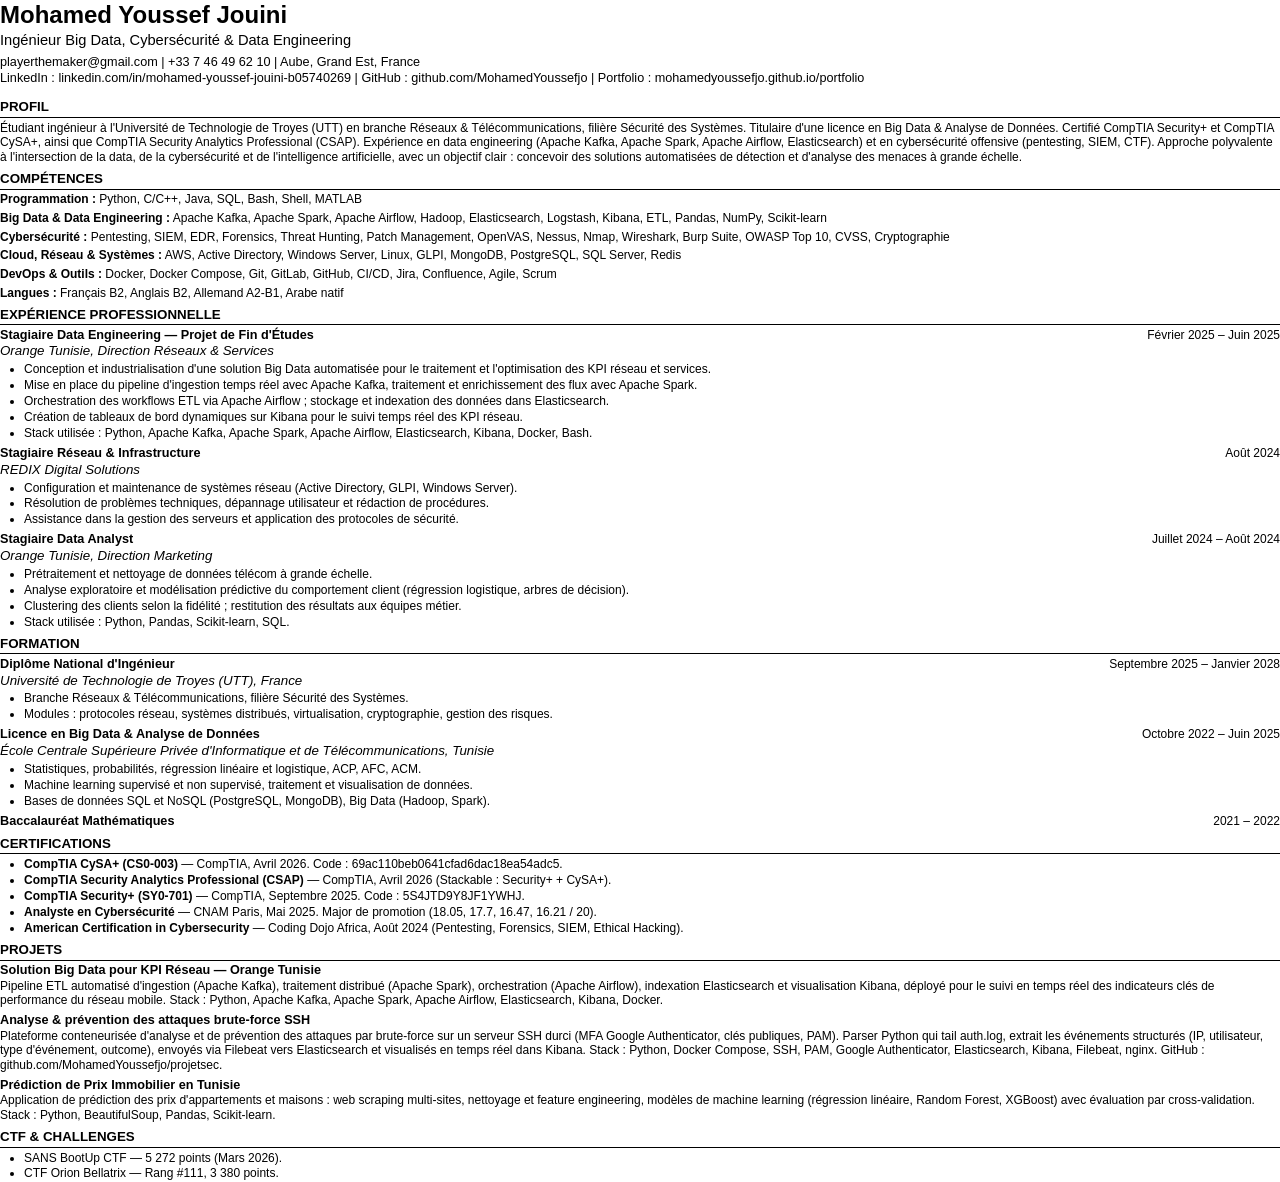
==== cv-ats.html @ fcb5cf76 "Add ATS-friendly CV (single column) + remove experience tech tags from main CV" ====
<!DOCTYPE html>
<html lang="fr">
<head>
<meta charset="UTF-8">
<title>CV — Mohamed Youssef Jouini</title>
<style>
  * { margin: 0; padding: 0; box-sizing: border-box; }

  @page { size: A4; margin: 9mm 11mm; }

  body {
    font-family: Arial, Helvetica, sans-serif;
    color: #000;
    background: #fff;
    font-size: 9pt;
    line-height: 1.22;
  }

  h1 {
    font-size: 18pt;
    font-weight: bold;
    margin-bottom: 2pt;
  }
  .headline {
    font-size: 11pt;
    color: #000;
    margin-bottom: 4pt;
  }
  .contact-line {
    font-size: 9.5pt;
    color: #000;
    margin-bottom: 10pt;
  }
  .contact-line a { color: #000; text-decoration: underline; }

  h2 {
    font-size: 10pt;
    font-weight: bold;
    text-transform: uppercase;
    border-bottom: 1px solid #000;
    padding-bottom: 1pt;
    margin: 5pt 0 2pt;
  }

  h3 {
    font-size: 9.5pt;
    font-weight: bold;
    margin: 0;
  }

  .entry { margin-bottom: 4pt; }
  ul { margin: 1pt 0 0 16pt; }
  li { margin-bottom: 0; }
  .entry-head {
    display: flex;
    justify-content: space-between;
    flex-wrap: wrap;
  }
  .entry-sub {
    font-size: 10pt;
    font-style: italic;
    margin-bottom: 2pt;
  }
  ul { margin: 2pt 0 0 18pt; }
  li { margin-bottom: 1pt; }

  p { margin-bottom: 3pt; }

  .skills-block { margin-bottom: 3pt; }
  .skills-block b { display: inline; }
</style>
</head>
<body>

<h1>Mohamed Youssef Jouini</h1>
<div class="headline">Ingénieur Big Data, Cybersécurité &amp; Data Engineering</div>
<div class="contact-line">
  playerthemaker@gmail.com | +33 7 46 49 62 10 | Aube, Grand Est, France<br>
  LinkedIn : linkedin.com/in/mohamed-youssef-jouini-b05740269 |
  GitHub : github.com/MohamedYoussefjo |
  Portfolio : mohamedyoussefjo.github.io/portfolio
</div>

<h2>Profil</h2>
<p>
Étudiant ingénieur à l'Université de Technologie de Troyes (UTT) en branche Réseaux &amp; Télécommunications,
filière Sécurité des Systèmes. Titulaire d'une licence en Big Data &amp; Analyse de Données. Certifié
CompTIA Security+ et CompTIA CySA+, ainsi que CompTIA Security Analytics Professional (CSAP).
Expérience en data engineering (Apache Kafka, Apache Spark, Apache Airflow, Elasticsearch) et en
cybersécurité offensive (pentesting, SIEM, CTF). Approche polyvalente à l'intersection de la data, de
la cybersécurité et de l'intelligence artificielle, avec un objectif clair : concevoir des solutions
automatisées de détection et d'analyse des menaces à grande échelle.
</p>

<h2>Compétences</h2>
<div class="skills-block"><b>Programmation :</b> Python, C/C++, Java, SQL, Bash, Shell, MATLAB</div>
<div class="skills-block"><b>Big Data &amp; Data Engineering :</b> Apache Kafka, Apache Spark, Apache Airflow, Hadoop, Elasticsearch, Logstash, Kibana, ETL, Pandas, NumPy, Scikit-learn</div>
<div class="skills-block"><b>Cybersécurité :</b> Pentesting, SIEM, EDR, Forensics, Threat Hunting, Patch Management, OpenVAS, Nessus, Nmap, Wireshark, Burp Suite, OWASP Top 10, CVSS, Cryptographie</div>
<div class="skills-block"><b>Cloud, Réseau &amp; Systèmes :</b> AWS, Active Directory, Windows Server, Linux, GLPI, MongoDB, PostgreSQL, SQL Server, Redis</div>
<div class="skills-block"><b>DevOps &amp; Outils :</b> Docker, Docker Compose, Git, GitLab, GitHub, CI/CD, Jira, Confluence, Agile, Scrum</div>
<div class="skills-block"><b>Langues :</b> Français B2, Anglais B2, Allemand A2-B1, Arabe natif</div>

<h2>Expérience Professionnelle</h2>

<div class="entry">
  <div class="entry-head">
    <h3>Stagiaire Data Engineering — Projet de Fin d'Études</h3>
    <span>Février 2025 – Juin 2025</span>
  </div>
  <div class="entry-sub">Orange Tunisie, Direction Réseaux &amp; Services</div>
  <ul>
    <li>Conception et industrialisation d'une solution Big Data automatisée pour le traitement et l'optimisation des KPI réseau et services.</li>
    <li>Mise en place du pipeline d'ingestion temps réel avec Apache Kafka, traitement et enrichissement des flux avec Apache Spark.</li>
    <li>Orchestration des workflows ETL via Apache Airflow ; stockage et indexation des données dans Elasticsearch.</li>
    <li>Création de tableaux de bord dynamiques sur Kibana pour le suivi temps réel des KPI réseau.</li>
    <li>Stack utilisée : Python, Apache Kafka, Apache Spark, Apache Airflow, Elasticsearch, Kibana, Docker, Bash.</li>
  </ul>
</div>

<div class="entry">
  <div class="entry-head">
    <h3>Stagiaire Réseau &amp; Infrastructure</h3>
    <span>Août 2024</span>
  </div>
  <div class="entry-sub">REDIX Digital Solutions</div>
  <ul>
    <li>Configuration et maintenance de systèmes réseau (Active Directory, GLPI, Windows Server).</li>
    <li>Résolution de problèmes techniques, dépannage utilisateur et rédaction de procédures.</li>
    <li>Assistance dans la gestion des serveurs et application des protocoles de sécurité.</li>
  </ul>
</div>

<div class="entry">
  <div class="entry-head">
    <h3>Stagiaire Data Analyst</h3>
    <span>Juillet 2024 – Août 2024</span>
  </div>
  <div class="entry-sub">Orange Tunisie, Direction Marketing</div>
  <ul>
    <li>Prétraitement et nettoyage de données télécom à grande échelle.</li>
    <li>Analyse exploratoire et modélisation prédictive du comportement client (régression logistique, arbres de décision).</li>
    <li>Clustering des clients selon la fidélité ; restitution des résultats aux équipes métier.</li>
    <li>Stack utilisée : Python, Pandas, Scikit-learn, SQL.</li>
  </ul>
</div>

<h2>Formation</h2>

<div class="entry">
  <div class="entry-head">
    <h3>Diplôme National d'Ingénieur</h3>
    <span>Septembre 2025 – Janvier 2028</span>
  </div>
  <div class="entry-sub">Université de Technologie de Troyes (UTT), France</div>
  <ul>
    <li>Branche Réseaux &amp; Télécommunications, filière Sécurité des Systèmes.</li>
    <li>Modules : protocoles réseau, systèmes distribués, virtualisation, cryptographie, gestion des risques.</li>
  </ul>
</div>

<div class="entry">
  <div class="entry-head">
    <h3>Licence en Big Data &amp; Analyse de Données</h3>
    <span>Octobre 2022 – Juin 2025</span>
  </div>
  <div class="entry-sub">École Centrale Supérieure Privée d'Informatique et de Télécommunications, Tunisie</div>
  <ul>
    <li>Statistiques, probabilités, régression linéaire et logistique, ACP, AFC, ACM.</li>
    <li>Machine learning supervisé et non supervisé, traitement et visualisation de données.</li>
    <li>Bases de données SQL et NoSQL (PostgreSQL, MongoDB), Big Data (Hadoop, Spark).</li>
  </ul>
</div>

<div class="entry">
  <div class="entry-head">
    <h3>Baccalauréat Mathématiques</h3>
    <span>2021 – 2022</span>
  </div>
</div>

<h2>Certifications</h2>
<ul>
  <li><b>CompTIA CySA+ (CS0-003)</b> — CompTIA, Avril 2026. Code : 69ac110beb0641cfad6dac18ea54adc5.</li>
  <li><b>CompTIA Security Analytics Professional (CSAP)</b> — CompTIA, Avril 2026 (Stackable : Security+ + CySA+).</li>
  <li><b>CompTIA Security+ (SY0-701)</b> — CompTIA, Septembre 2025. Code : 5S4JTD9Y8JF1YWHJ.</li>
  <li><b>Analyste en Cybersécurité</b> — CNAM Paris, Mai 2025. Major de promotion (18.05, 17.7, 16.47, 16.21 / 20).</li>
  <li><b>American Certification in Cybersecurity</b> — Coding Dojo Africa, Août 2024 (Pentesting, Forensics, SIEM, Ethical Hacking).</li>
</ul>

<h2>Projets</h2>

<div class="entry">
  <h3>Solution Big Data pour KPI Réseau — Orange Tunisie</h3>
  <p>
  Pipeline ETL automatisé d'ingestion (Apache Kafka), traitement distribué (Apache Spark),
  orchestration (Apache Airflow), indexation Elasticsearch et visualisation Kibana, déployé pour
  le suivi en temps réel des indicateurs clés de performance du réseau mobile.
  Stack : Python, Apache Kafka, Apache Spark, Apache Airflow, Elasticsearch, Kibana, Docker.
  </p>
</div>

<div class="entry">
  <h3>Analyse &amp; prévention des attaques brute-force SSH</h3>
  <p>
  Plateforme conteneurisée d'analyse et de prévention des attaques par brute-force sur un serveur
  SSH durci (MFA Google Authenticator, clés publiques, PAM). Parser Python qui tail auth.log,
  extrait les événements structurés (IP, utilisateur, type d'événement, outcome), envoyés via
  Filebeat vers Elasticsearch et visualisés en temps réel dans Kibana.
  Stack : Python, Docker Compose, SSH, PAM, Google Authenticator, Elasticsearch, Kibana, Filebeat, nginx.
  GitHub : github.com/MohamedYoussefjo/projetsec.
  </p>
</div>

<div class="entry">
  <h3>Prédiction de Prix Immobilier en Tunisie</h3>
  <p>
  Application de prédiction des prix d'appartements et maisons : web scraping multi-sites,
  nettoyage et feature engineering, modèles de machine learning (régression linéaire, Random
  Forest, XGBoost) avec évaluation par cross-validation.
  Stack : Python, BeautifulSoup, Pandas, Scikit-learn.
  </p>
</div>

<h2>CTF &amp; Challenges</h2>
<ul>
  <li>SANS BootUp CTF — 5 272 points (Mars 2026).</li>
  <li>CTF Orion Bellatrix — Rang #111, 3 380 points.</li>
</ul>

</body>
</html>
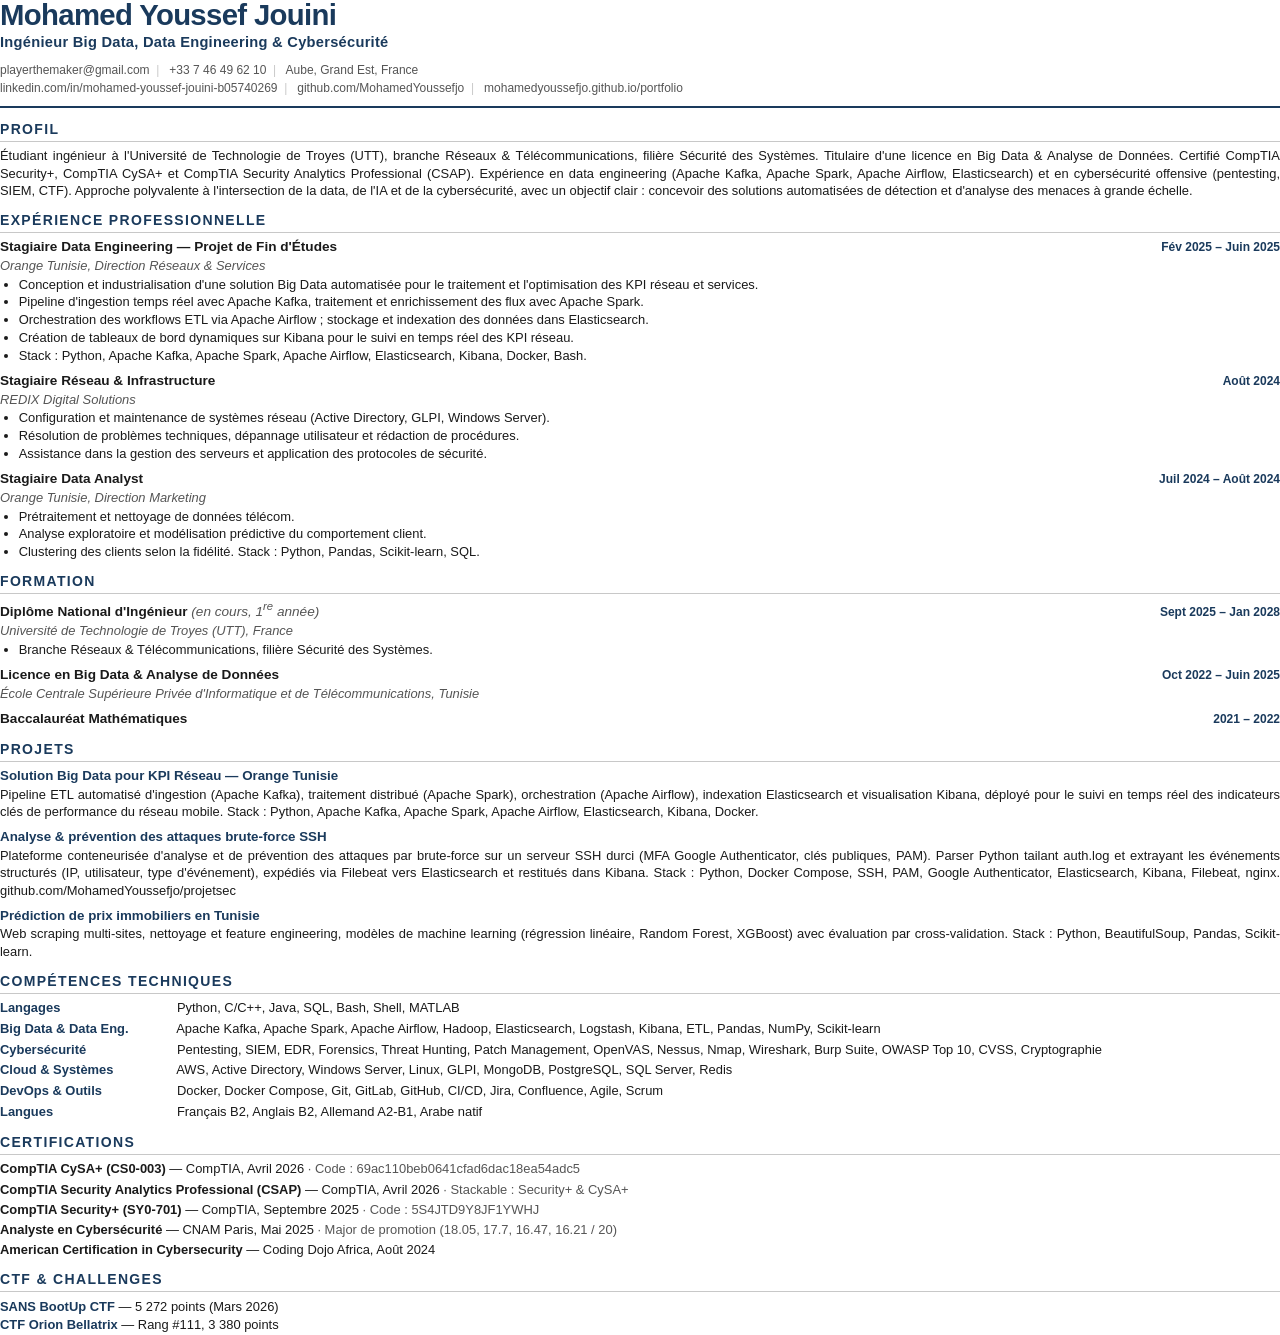
==== commit 47d7beef: "Swap order: Experience before Formation + redesign cv-ats with navy accent" ====
--- a/cv-ats.html
+++ b/cv-ats.html
@@ -6,226 +6,263 @@
 <style>
   * { margin: 0; padding: 0; box-sizing: border-box; }
 
-  @page { size: A4; margin: 9mm 11mm; }
+  @page { size: A4; margin: 12mm 14mm; }
+
+  :root {
+    --navy: #1a3a5c;
+    --gray: #555;
+    --line: #c8c8c8;
+  }
 
   body {
-    font-family: Arial, Helvetica, sans-serif;
-    color: #000;
+    font-family: "Calibri", "Carlito", Arial, Helvetica, sans-serif;
+    color: #1a1a1a;
     background: #fff;
+    font-size: 9.7pt;
+    line-height: 1.32;
+  }
+
+  /* ─── Header ─────────────────────────────────────────────── */
+  .header {
+    border-bottom: 2px solid var(--navy);
+    padding-bottom: 7pt;
+    margin-bottom: 9pt;
+  }
+  .name {
+    font-size: 22pt;
+    font-weight: 700;
+    color: var(--navy);
+    letter-spacing: -0.5pt;
+    line-height: 1;
+  }
+  .role-title {
+    font-size: 11pt;
+    color: var(--navy);
+    margin-top: 3pt;
+    font-weight: 600;
+    letter-spacing: 0.2pt;
+  }
+  .contact {
+    margin-top: 6pt;
     font-size: 9pt;
-    line-height: 1.22;
-  }
-
-  h1 {
-    font-size: 18pt;
-    font-weight: bold;
-    margin-bottom: 2pt;
-  }
-  .headline {
-    font-size: 11pt;
-    color: #000;
-    margin-bottom: 4pt;
-  }
-  .contact-line {
-    font-size: 9.5pt;
-    color: #000;
-    margin-bottom: 10pt;
-  }
-  .contact-line a { color: #000; text-decoration: underline; }
-
+    color: var(--gray);
+    line-height: 1.5;
+  }
+  .contact a { color: var(--gray); text-decoration: none; }
+  .contact .sep { color: var(--line); margin: 0 5pt; }
+
+  /* ─── Section heading ────────────────────────────────────── */
   h2 {
-    font-size: 10pt;
-    font-weight: bold;
+    font-size: 10.5pt;
+    font-weight: 700;
+    color: var(--navy);
     text-transform: uppercase;
-    border-bottom: 1px solid #000;
-    padding-bottom: 1pt;
-    margin: 5pt 0 2pt;
-  }
-
-  h3 {
-    font-size: 9.5pt;
-    font-weight: bold;
-    margin: 0;
-  }
-
-  .entry { margin-bottom: 4pt; }
-  ul { margin: 1pt 0 0 16pt; }
-  li { margin-bottom: 0; }
+    letter-spacing: 1pt;
+    border-bottom: 1px solid var(--line);
+    padding-bottom: 2pt;
+    margin: 9pt 0 4pt;
+  }
+
+  /* ─── Profile paragraph ──────────────────────────────────── */
+  .profile { text-align: justify; }
+
+  /* ─── Entry blocks (experience, formation, projects) ─────── */
+  .entry { margin-bottom: 6pt; }
   .entry-head {
     display: flex;
     justify-content: space-between;
-    flex-wrap: wrap;
-  }
-  .entry-sub {
+    align-items: baseline;
+    margin-bottom: 1pt;
+  }
+  .role {
+    font-size: 10.2pt;
+    font-weight: 700;
+    color: #1a1a1a;
+  }
+  .date {
+    font-size: 9pt;
+    color: var(--navy);
+    font-weight: 600;
+    white-space: nowrap;
+  }
+  .org {
+    font-size: 9.7pt;
+    font-style: italic;
+    color: var(--gray);
+    margin-bottom: 1pt;
+  }
+  ul { margin: 1pt 0 0 14pt; }
+  li { margin-bottom: 0.5pt; }
+
+  /* ─── Skills block ───────────────────────────────────────── */
+  .skill-row {
+    margin-bottom: 2pt;
+    line-height: 1.4;
+  }
+  .skill-row b {
+    color: var(--navy);
+    display: inline-block;
+    min-width: 130pt;
+  }
+
+  /* ─── Certifications & projects list ─────────────────────── */
+  .cert-row {
+    margin-bottom: 2pt;
+    line-height: 1.35;
+  }
+  .cert-row b { color: #1a1a1a; }
+  .cert-row .meta { color: var(--gray); }
+
+  .proj-name {
+    font-weight: 700;
+    color: var(--navy);
     font-size: 10pt;
-    font-style: italic;
-    margin-bottom: 2pt;
-  }
-  ul { margin: 2pt 0 0 18pt; }
-  li { margin-bottom: 1pt; }
-
-  p { margin-bottom: 3pt; }
-
-  .skills-block { margin-bottom: 3pt; }
-  .skills-block b { display: inline; }
+  }
+  .proj-desc {
+    text-align: justify;
+    margin-top: 1pt;
+  }
+
+  .ctf-row {
+    margin-bottom: 1pt;
+  }
+  .ctf-row b { color: var(--navy); }
 </style>
 </head>
 <body>
 
-<h1>Mohamed Youssef Jouini</h1>
-<div class="headline">Ingénieur Big Data, Cybersécurité &amp; Data Engineering</div>
-<div class="contact-line">
-  playerthemaker@gmail.com | +33 7 46 49 62 10 | Aube, Grand Est, France<br>
-  LinkedIn : linkedin.com/in/mohamed-youssef-jouini-b05740269 |
-  GitHub : github.com/MohamedYoussefjo |
-  Portfolio : mohamedyoussefjo.github.io/portfolio
-</div>
-
+<!-- ═══════════════ HEADER ═══════════════ -->
+<div class="header">
+  <div class="name">Mohamed Youssef Jouini</div>
+  <div class="role-title">Ing&eacute;nieur Big Data, Data Engineering &amp; Cybers&eacute;curit&eacute;</div>
+  <div class="contact">
+    playerthemaker@gmail.com<span class="sep">|</span>
+    +33 7 46 49 62 10<span class="sep">|</span>
+    Aube, Grand Est, France<br>
+    linkedin.com/in/mohamed-youssef-jouini-b05740269<span class="sep">|</span>
+    github.com/MohamedYoussefjo<span class="sep">|</span>
+    mohamedyoussefjo.github.io/portfolio
+  </div>
+</div>
+
+<!-- ═══════════════ PROFIL ═══════════════ -->
 <h2>Profil</h2>
-<p>
-Étudiant ingénieur à l'Université de Technologie de Troyes (UTT) en branche Réseaux &amp; Télécommunications,
-filière Sécurité des Systèmes. Titulaire d'une licence en Big Data &amp; Analyse de Données. Certifié
-CompTIA Security+ et CompTIA CySA+, ainsi que CompTIA Security Analytics Professional (CSAP).
-Expérience en data engineering (Apache Kafka, Apache Spark, Apache Airflow, Elasticsearch) et en
-cybersécurité offensive (pentesting, SIEM, CTF). Approche polyvalente à l'intersection de la data, de
-la cybersécurité et de l'intelligence artificielle, avec un objectif clair : concevoir des solutions
-automatisées de détection et d'analyse des menaces à grande échelle.
+<p class="profile">
+&Eacute;tudiant ing&eacute;nieur &agrave; l'Universit&eacute; de Technologie de Troyes (UTT), branche R&eacute;seaux &amp; T&eacute;l&eacute;communications, fili&egrave;re S&eacute;curit&eacute; des Syst&egrave;mes. Titulaire d'une licence en Big Data &amp; Analyse de Donn&eacute;es. Certifi&eacute; CompTIA Security+, CompTIA CySA+ et CompTIA Security Analytics Professional (CSAP). Exp&eacute;rience en data engineering (Apache Kafka, Apache Spark, Apache Airflow, Elasticsearch) et en cybers&eacute;curit&eacute; offensive (pentesting, SIEM, CTF). Approche polyvalente &agrave; l'intersection de la data, de l'IA et de la cybers&eacute;curit&eacute;, avec un objectif clair&nbsp;: concevoir des solutions automatis&eacute;es de d&eacute;tection et d'analyse des menaces &agrave; grande &eacute;chelle.
 </p>
 
-<h2>Compétences</h2>
-<div class="skills-block"><b>Programmation :</b> Python, C/C++, Java, SQL, Bash, Shell, MATLAB</div>
-<div class="skills-block"><b>Big Data &amp; Data Engineering :</b> Apache Kafka, Apache Spark, Apache Airflow, Hadoop, Elasticsearch, Logstash, Kibana, ETL, Pandas, NumPy, Scikit-learn</div>
-<div class="skills-block"><b>Cybersécurité :</b> Pentesting, SIEM, EDR, Forensics, Threat Hunting, Patch Management, OpenVAS, Nessus, Nmap, Wireshark, Burp Suite, OWASP Top 10, CVSS, Cryptographie</div>
-<div class="skills-block"><b>Cloud, Réseau &amp; Systèmes :</b> AWS, Active Directory, Windows Server, Linux, GLPI, MongoDB, PostgreSQL, SQL Server, Redis</div>
-<div class="skills-block"><b>DevOps &amp; Outils :</b> Docker, Docker Compose, Git, GitLab, GitHub, CI/CD, Jira, Confluence, Agile, Scrum</div>
-<div class="skills-block"><b>Langues :</b> Français B2, Anglais B2, Allemand A2-B1, Arabe natif</div>
-
-<h2>Expérience Professionnelle</h2>
-
-<div class="entry">
-  <div class="entry-head">
-    <h3>Stagiaire Data Engineering — Projet de Fin d'Études</h3>
-    <span>Février 2025 – Juin 2025</span>
-  </div>
-  <div class="entry-sub">Orange Tunisie, Direction Réseaux &amp; Services</div>
-  <ul>
-    <li>Conception et industrialisation d'une solution Big Data automatisée pour le traitement et l'optimisation des KPI réseau et services.</li>
-    <li>Mise en place du pipeline d'ingestion temps réel avec Apache Kafka, traitement et enrichissement des flux avec Apache Spark.</li>
-    <li>Orchestration des workflows ETL via Apache Airflow ; stockage et indexation des données dans Elasticsearch.</li>
-    <li>Création de tableaux de bord dynamiques sur Kibana pour le suivi temps réel des KPI réseau.</li>
-    <li>Stack utilisée : Python, Apache Kafka, Apache Spark, Apache Airflow, Elasticsearch, Kibana, Docker, Bash.</li>
-  </ul>
-</div>
-
-<div class="entry">
-  <div class="entry-head">
-    <h3>Stagiaire Réseau &amp; Infrastructure</h3>
-    <span>Août 2024</span>
-  </div>
-  <div class="entry-sub">REDIX Digital Solutions</div>
-  <ul>
-    <li>Configuration et maintenance de systèmes réseau (Active Directory, GLPI, Windows Server).</li>
-    <li>Résolution de problèmes techniques, dépannage utilisateur et rédaction de procédures.</li>
-    <li>Assistance dans la gestion des serveurs et application des protocoles de sécurité.</li>
-  </ul>
-</div>
-
-<div class="entry">
-  <div class="entry-head">
-    <h3>Stagiaire Data Analyst</h3>
-    <span>Juillet 2024 – Août 2024</span>
-  </div>
-  <div class="entry-sub">Orange Tunisie, Direction Marketing</div>
-  <ul>
-    <li>Prétraitement et nettoyage de données télécom à grande échelle.</li>
-    <li>Analyse exploratoire et modélisation prédictive du comportement client (régression logistique, arbres de décision).</li>
-    <li>Clustering des clients selon la fidélité ; restitution des résultats aux équipes métier.</li>
-    <li>Stack utilisée : Python, Pandas, Scikit-learn, SQL.</li>
-  </ul>
-</div>
-
+<!-- ═══════════════ EXPERIENCE ═══════════════ -->
+<h2>Exp&eacute;rience Professionnelle</h2>
+
+<div class="entry">
+  <div class="entry-head">
+    <span class="role">Stagiaire Data Engineering — Projet de Fin d'&Eacute;tudes</span>
+    <span class="date">F&eacute;v 2025 – Juin 2025</span>
+  </div>
+  <div class="org">Orange Tunisie, Direction R&eacute;seaux &amp; Services</div>
+  <ul>
+    <li>Conception et industrialisation d'une solution Big Data automatis&eacute;e pour le traitement et l'optimisation des KPI r&eacute;seau et services.</li>
+    <li>Pipeline d'ingestion temps r&eacute;el avec Apache Kafka, traitement et enrichissement des flux avec Apache Spark.</li>
+    <li>Orchestration des workflows ETL via Apache Airflow ; stockage et indexation des donn&eacute;es dans Elasticsearch.</li>
+    <li>Cr&eacute;ation de tableaux de bord dynamiques sur Kibana pour le suivi en temps r&eacute;el des KPI r&eacute;seau.</li>
+    <li>Stack : Python, Apache Kafka, Apache Spark, Apache Airflow, Elasticsearch, Kibana, Docker, Bash.</li>
+  </ul>
+</div>
+
+<div class="entry">
+  <div class="entry-head">
+    <span class="role">Stagiaire R&eacute;seau &amp; Infrastructure</span>
+    <span class="date">Ao&ucirc;t 2024</span>
+  </div>
+  <div class="org">REDIX Digital Solutions</div>
+  <ul>
+    <li>Configuration et maintenance de syst&egrave;mes r&eacute;seau (Active Directory, GLPI, Windows Server).</li>
+    <li>R&eacute;solution de probl&egrave;mes techniques, d&eacute;pannage utilisateur et r&eacute;daction de proc&eacute;dures.</li>
+    <li>Assistance dans la gestion des serveurs et application des protocoles de s&eacute;curit&eacute;.</li>
+  </ul>
+</div>
+
+<div class="entry">
+  <div class="entry-head">
+    <span class="role">Stagiaire Data Analyst</span>
+    <span class="date">Juil 2024 – Ao&ucirc;t 2024</span>
+  </div>
+  <div class="org">Orange Tunisie, Direction Marketing</div>
+  <ul>
+    <li>Pr&eacute;traitement et nettoyage de donn&eacute;es t&eacute;l&eacute;com.</li>
+    <li>Analyse exploratoire et mod&eacute;lisation pr&eacute;dictive du comportement client.</li>
+    <li>Clustering des clients selon la fid&eacute;lit&eacute;. Stack : Python, Pandas, Scikit-learn, SQL.</li>
+  </ul>
+</div>
+
+<!-- ═══════════════ FORMATION ═══════════════ -->
 <h2>Formation</h2>
 
 <div class="entry">
   <div class="entry-head">
-    <h3>Diplôme National d'Ingénieur</h3>
-    <span>Septembre 2025 – Janvier 2028</span>
-  </div>
-  <div class="entry-sub">Université de Technologie de Troyes (UTT), France</div>
-  <ul>
-    <li>Branche Réseaux &amp; Télécommunications, filière Sécurité des Systèmes.</li>
-    <li>Modules : protocoles réseau, systèmes distribués, virtualisation, cryptographie, gestion des risques.</li>
-  </ul>
-</div>
-
-<div class="entry">
-  <div class="entry-head">
-    <h3>Licence en Big Data &amp; Analyse de Données</h3>
-    <span>Octobre 2022 – Juin 2025</span>
-  </div>
-  <div class="entry-sub">École Centrale Supérieure Privée d'Informatique et de Télécommunications, Tunisie</div>
-  <ul>
-    <li>Statistiques, probabilités, régression linéaire et logistique, ACP, AFC, ACM.</li>
-    <li>Machine learning supervisé et non supervisé, traitement et visualisation de données.</li>
-    <li>Bases de données SQL et NoSQL (PostgreSQL, MongoDB), Big Data (Hadoop, Spark).</li>
-  </ul>
-</div>
-
-<div class="entry">
-  <div class="entry-head">
-    <h3>Baccalauréat Mathématiques</h3>
-    <span>2021 – 2022</span>
-  </div>
-</div>
-
+    <span class="role">Dipl&ocirc;me National d'Ing&eacute;nieur <span style="color:var(--gray);font-weight:500;font-style:italic">(en cours, 1<sup>re</sup> ann&eacute;e)</span></span>
+    <span class="date">Sept 2025 – Jan 2028</span>
+  </div>
+  <div class="org">Universit&eacute; de Technologie de Troyes (UTT), France</div>
+  <ul>
+    <li>Branche R&eacute;seaux &amp; T&eacute;l&eacute;communications, fili&egrave;re S&eacute;curit&eacute; des Syst&egrave;mes.</li>
+  </ul>
+</div>
+
+<div class="entry">
+  <div class="entry-head">
+    <span class="role">Licence en Big Data &amp; Analyse de Donn&eacute;es</span>
+    <span class="date">Oct 2022 – Juin 2025</span>
+  </div>
+  <div class="org">&Eacute;cole Centrale Sup&eacute;rieure Priv&eacute;e d'Informatique et de T&eacute;l&eacute;communications, Tunisie</div>
+</div>
+
+<div class="entry">
+  <div class="entry-head">
+    <span class="role">Baccalaur&eacute;at Math&eacute;matiques</span>
+    <span class="date">2021 – 2022</span>
+  </div>
+</div>
+
+<!-- ═══════════════ PROJETS ═══════════════ -->
+<h2>Projets</h2>
+
+<div class="entry">
+  <div class="proj-name">Solution Big Data pour KPI R&eacute;seau — Orange Tunisie</div>
+  <div class="proj-desc">Pipeline ETL automatis&eacute; d'ingestion (Apache Kafka), traitement distribu&eacute; (Apache Spark), orchestration (Apache Airflow), indexation Elasticsearch et visualisation Kibana, d&eacute;ploy&eacute; pour le suivi en temps r&eacute;el des indicateurs cl&eacute;s de performance du r&eacute;seau mobile. Stack : Python, Apache Kafka, Apache Spark, Apache Airflow, Elasticsearch, Kibana, Docker.</div>
+</div>
+
+<div class="entry">
+  <div class="proj-name">Analyse &amp; pr&eacute;vention des attaques brute-force SSH</div>
+  <div class="proj-desc">Plateforme conteneuris&eacute;e d'analyse et de pr&eacute;vention des attaques par brute-force sur un serveur SSH durci (MFA Google Authenticator, cl&eacute;s publiques, PAM). Parser Python tailant auth.log et extrayant les &eacute;v&eacute;nements structur&eacute;s (IP, utilisateur, type d'&eacute;v&eacute;nement), exp&eacute;di&eacute;s via Filebeat vers Elasticsearch et restitu&eacute;s dans Kibana. Stack : Python, Docker Compose, SSH, PAM, Google Authenticator, Elasticsearch, Kibana, Filebeat, nginx. github.com/MohamedYoussefjo/projetsec</div>
+</div>
+
+<div class="entry">
+  <div class="proj-name">Pr&eacute;diction de prix immobiliers en Tunisie</div>
+  <div class="proj-desc">Web scraping multi-sites, nettoyage et feature engineering, mod&egrave;les de machine learning (r&eacute;gression lin&eacute;aire, Random Forest, XGBoost) avec &eacute;valuation par cross-validation. Stack : Python, BeautifulSoup, Pandas, Scikit-learn.</div>
+</div>
+
+<!-- ═══════════════ COMPETENCES ═══════════════ -->
+<h2>Comp&eacute;tences Techniques</h2>
+<div class="skill-row"><b>Langages</b> Python, C/C++, Java, SQL, Bash, Shell, MATLAB</div>
+<div class="skill-row"><b>Big Data &amp; Data Eng.</b> Apache Kafka, Apache Spark, Apache Airflow, Hadoop, Elasticsearch, Logstash, Kibana, ETL, Pandas, NumPy, Scikit-learn</div>
+<div class="skill-row"><b>Cybers&eacute;curit&eacute;</b> Pentesting, SIEM, EDR, Forensics, Threat Hunting, Patch Management, OpenVAS, Nessus, Nmap, Wireshark, Burp Suite, OWASP Top 10, CVSS, Cryptographie</div>
+<div class="skill-row"><b>Cloud &amp; Syst&egrave;mes</b> AWS, Active Directory, Windows Server, Linux, GLPI, MongoDB, PostgreSQL, SQL Server, Redis</div>
+<div class="skill-row"><b>DevOps &amp; Outils</b> Docker, Docker Compose, Git, GitLab, GitHub, CI/CD, Jira, Confluence, Agile, Scrum</div>
+<div class="skill-row"><b>Langues</b> Fran&ccedil;ais B2, Anglais B2, Allemand A2-B1, Arabe natif</div>
+
+<!-- ═══════════════ CERTIFICATIONS ═══════════════ -->
 <h2>Certifications</h2>
-<ul>
-  <li><b>CompTIA CySA+ (CS0-003)</b> — CompTIA, Avril 2026. Code : 69ac110beb0641cfad6dac18ea54adc5.</li>
-  <li><b>CompTIA Security Analytics Professional (CSAP)</b> — CompTIA, Avril 2026 (Stackable : Security+ + CySA+).</li>
-  <li><b>CompTIA Security+ (SY0-701)</b> — CompTIA, Septembre 2025. Code : 5S4JTD9Y8JF1YWHJ.</li>
-  <li><b>Analyste en Cybersécurité</b> — CNAM Paris, Mai 2025. Major de promotion (18.05, 17.7, 16.47, 16.21 / 20).</li>
-  <li><b>American Certification in Cybersecurity</b> — Coding Dojo Africa, Août 2024 (Pentesting, Forensics, SIEM, Ethical Hacking).</li>
-</ul>
-
-<h2>Projets</h2>
-
-<div class="entry">
-  <h3>Solution Big Data pour KPI Réseau — Orange Tunisie</h3>
-  <p>
-  Pipeline ETL automatisé d'ingestion (Apache Kafka), traitement distribué (Apache Spark),
-  orchestration (Apache Airflow), indexation Elasticsearch et visualisation Kibana, déployé pour
-  le suivi en temps réel des indicateurs clés de performance du réseau mobile.
-  Stack : Python, Apache Kafka, Apache Spark, Apache Airflow, Elasticsearch, Kibana, Docker.
-  </p>
-</div>
-
-<div class="entry">
-  <h3>Analyse &amp; prévention des attaques brute-force SSH</h3>
-  <p>
-  Plateforme conteneurisée d'analyse et de prévention des attaques par brute-force sur un serveur
-  SSH durci (MFA Google Authenticator, clés publiques, PAM). Parser Python qui tail auth.log,
-  extrait les événements structurés (IP, utilisateur, type d'événement, outcome), envoyés via
-  Filebeat vers Elasticsearch et visualisés en temps réel dans Kibana.
-  Stack : Python, Docker Compose, SSH, PAM, Google Authenticator, Elasticsearch, Kibana, Filebeat, nginx.
-  GitHub : github.com/MohamedYoussefjo/projetsec.
-  </p>
-</div>
-
-<div class="entry">
-  <h3>Prédiction de Prix Immobilier en Tunisie</h3>
-  <p>
-  Application de prédiction des prix d'appartements et maisons : web scraping multi-sites,
-  nettoyage et feature engineering, modèles de machine learning (régression linéaire, Random
-  Forest, XGBoost) avec évaluation par cross-validation.
-  Stack : Python, BeautifulSoup, Pandas, Scikit-learn.
-  </p>
-</div>
-
+<div class="cert-row"><b>CompTIA CySA+ (CS0-003)</b> — CompTIA, Avril 2026<span class="meta"> · Code : 69ac110beb0641cfad6dac18ea54adc5</span></div>
+<div class="cert-row"><b>CompTIA Security Analytics Professional (CSAP)</b> — CompTIA, Avril 2026<span class="meta"> · Stackable : Security+ &amp; CySA+</span></div>
+<div class="cert-row"><b>CompTIA Security+ (SY0-701)</b> — CompTIA, Septembre 2025<span class="meta"> · Code : 5S4JTD9Y8JF1YWHJ</span></div>
+<div class="cert-row"><b>Analyste en Cybers&eacute;curit&eacute;</b> — CNAM Paris, Mai 2025<span class="meta"> · Major de promotion (18.05, 17.7, 16.47, 16.21 / 20)</span></div>
+<div class="cert-row"><b>American Certification in Cybersecurity</b> — Coding Dojo Africa, Ao&ucirc;t 2024</div>
+
+<!-- ═══════════════ CTF ═══════════════ -->
 <h2>CTF &amp; Challenges</h2>
-<ul>
-  <li>SANS BootUp CTF — 5 272 points (Mars 2026).</li>
-  <li>CTF Orion Bellatrix — Rang #111, 3 380 points.</li>
-</ul>
+<div class="ctf-row"><b>SANS BootUp CTF</b> — 5 272 points (Mars 2026)</div>
+<div class="ctf-row"><b>CTF Orion Bellatrix</b> — Rang #111, 3 380 points</div>
 
 </body>
 </html>
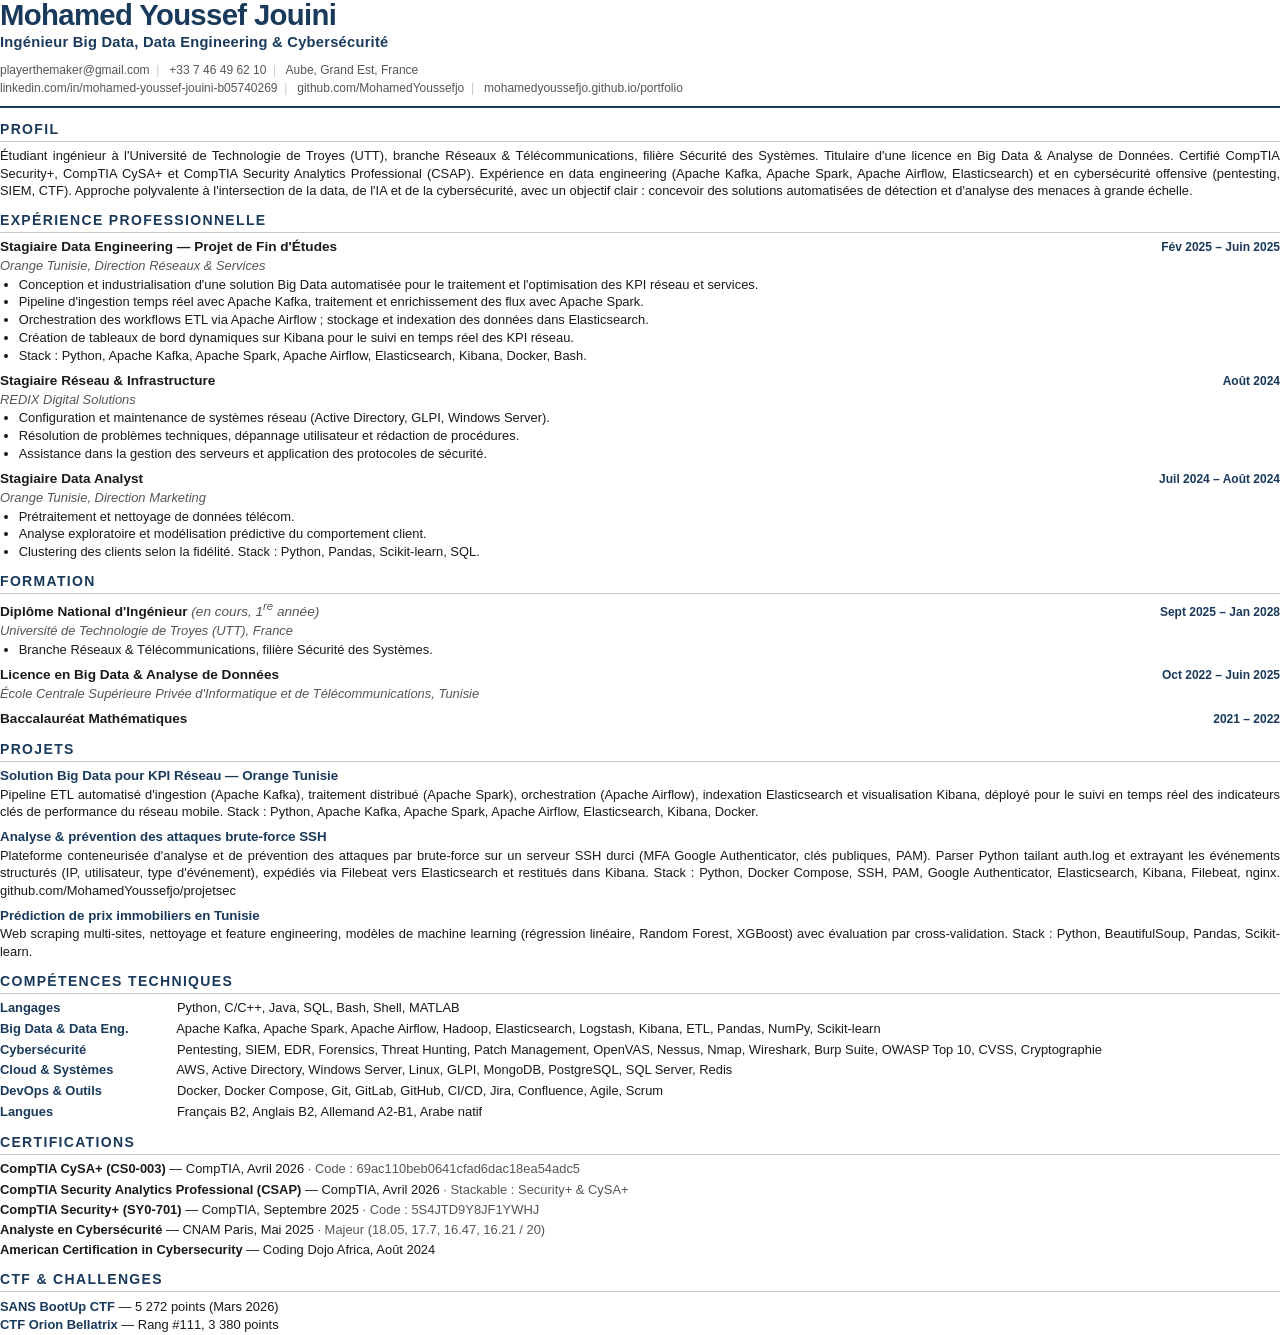
==== commit 596dd202: "Replace 'Major de promotion' with 'Majeur' on CNAM cert" ====
--- a/cv-ats.html
+++ b/cv-ats.html
@@ -256,7 +256,7 @@
 <div class="cert-row"><b>CompTIA CySA+ (CS0-003)</b> — CompTIA, Avril 2026<span class="meta"> · Code : 69ac110beb0641cfad6dac18ea54adc5</span></div>
 <div class="cert-row"><b>CompTIA Security Analytics Professional (CSAP)</b> — CompTIA, Avril 2026<span class="meta"> · Stackable : Security+ &amp; CySA+</span></div>
 <div class="cert-row"><b>CompTIA Security+ (SY0-701)</b> — CompTIA, Septembre 2025<span class="meta"> · Code : 5S4JTD9Y8JF1YWHJ</span></div>
-<div class="cert-row"><b>Analyste en Cybers&eacute;curit&eacute;</b> — CNAM Paris, Mai 2025<span class="meta"> · Major de promotion (18.05, 17.7, 16.47, 16.21 / 20)</span></div>
+<div class="cert-row"><b>Analyste en Cybers&eacute;curit&eacute;</b> — CNAM Paris, Mai 2025<span class="meta"> · Majeur (18.05, 17.7, 16.47, 16.21 / 20)</span></div>
 <div class="cert-row"><b>American Certification in Cybersecurity</b> — Coding Dojo Africa, Ao&ucirc;t 2024</div>
 
 <!-- ═══════════════ CTF ═══════════════ -->
